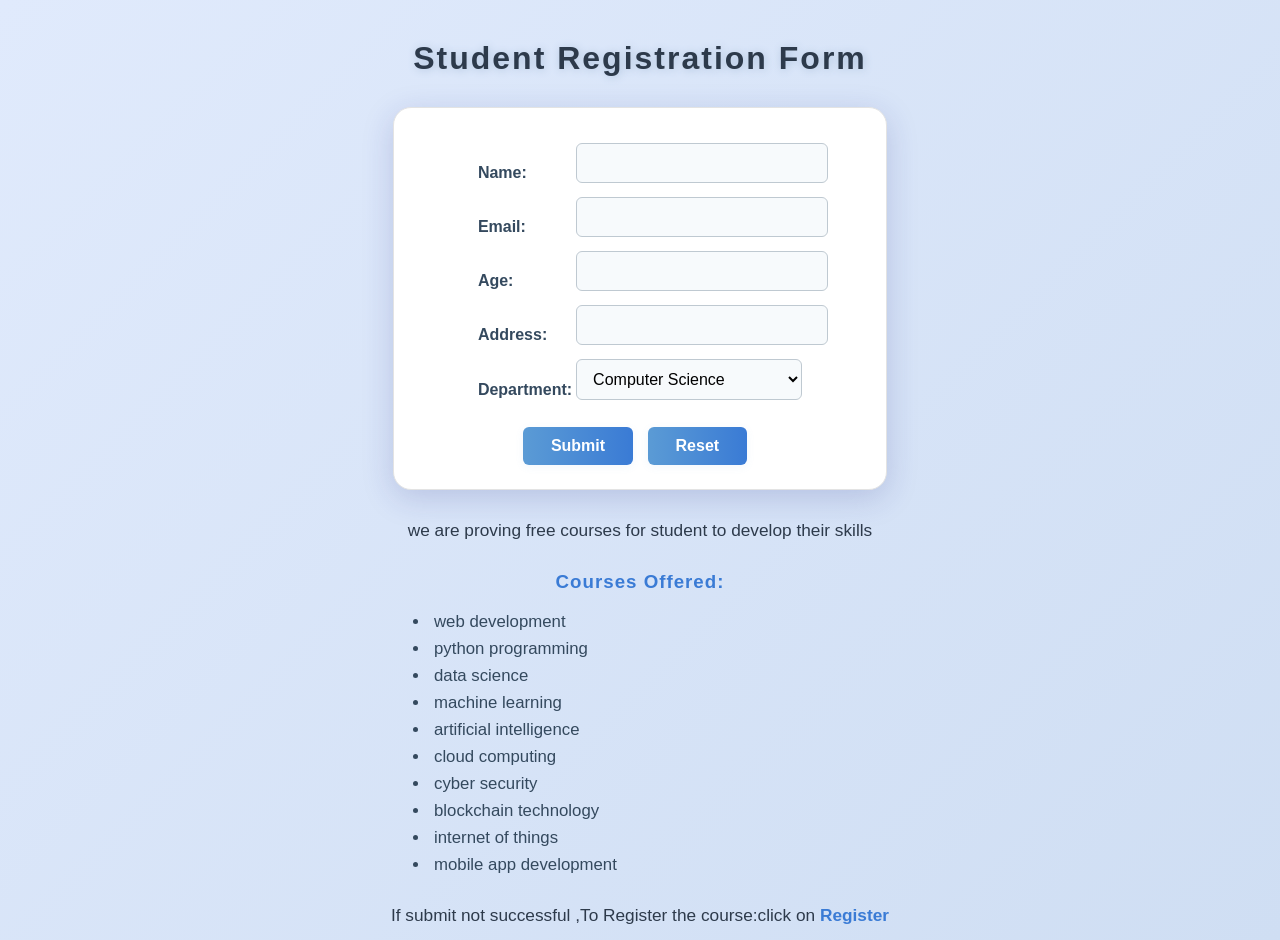
==== web.html @ 197f6a11 "basic html and css" ====
<!DOCTYPE html>
<html lang="en">
<head>
    <meta charset="UTF-8">
    <meta name="viewport" content="width=device-width, initial-scale=1.0">
    <title>student registration</title>
    <link rel="icon" href="C:\Users\Star\Desktop\frontend\img\web.jpg">
    <link rel="stylesheet" href="web.css">
</head>
<body>
    <center>
    <h1>Student Registration Form</h1>
    <form>
        <table>
            <tr>
                <td><label for="name">Name:</label></td>
                <td><input type="text" id="name" name="name" required></td>
            </tr>
            <tr>
                <td><label for="email">Email:</label></td>
                <td><input type="email" id="email" name="email" required></td>
            </tr>
            <tr>
                <td><label for="age">Age:</label></td>
                <td><input type="number" id="age" name="age" required></td>
            </tr>
            <tr>
                <td><label for="address">Address:</label></td>
                <td><input type="text" id="address" name="address" required></td>
            </tr>
            <tr>
                <td><label for="department">Department:</label></td>
                <td>
                    <select id="department" name="department" required>
                        <option value="computer science">Computer Science</option>
                        <option value="information technology">Information Technology</option>
                    </select>
                </td>
            </tr>
        </table>
        <button type="submit" onclick="location.href='course.html'">Submit</button>
        <input type="reset" value="Reset"></center>
        <p>we are proving free courses for student to develop their skills</p>
        <h3>Courses Offered:</h3>
        <ul>
            <li>web development</li>
            <li>python programming</li>
            <li>data science</li>
            <li>machine learning</li>
            <li>artificial intelligence</li>
            <li>cloud computing</li>
            <li>cyber security</li>
            <li>blockchain technology</li>
            <li>internet of things</li>
            <li>mobile app development</li>
        </ul>
        </form>
        <p>If submit not successful ,To Register the course:click on <a href="course.html">Register</a></p>
    </body>
</html>
---- web.css ----
body {
            background: linear-gradient(135deg, #e0eafc 0%, #cfdef3 100%);
            font-family: 'Segoe UI', Arial, sans-serif;
            margin: 0;
            padding: 0;
            min-height: 100vh;
        }
        h1 {
            color: #2d3a4b;
            margin-top: 40px;
            letter-spacing: 2px;
            text-shadow: 1px 1px 8px #b0c4de;
        }
        form {
            background: #fff;
            max-width: 420px;
            margin: 30px auto 20px auto;
            padding: 32px 36px 24px 36px;
            border-radius: 18px;
            box-shadow: 0 8px 32px 0 rgba(31, 38, 135, 0.18);
            border: 1px solid #e3e3e3;
        }
        label {
            font-weight: 600;
            color: #34495e;
            display: block;
            margin-bottom: 6px;
            margin-top: 16px;
        }
        input[type="text"],
        input[type="email"],
        input[type="number"],
        select {
            width: 100%;
            padding: 10px 12px;
            margin-bottom: 10px;
            border: 1px solid #bfc9d1;
            border-radius: 6px;
            background: #f7fafc;
            font-size: 1rem;
            transition: border 0.2s;
        }
        input[type="text"]:focus,
        input[type="email"]:focus,
        input[type="number"]:focus,
        select:focus {
            border: 1.5px solid #5b9bd5;
            outline: none;
            background: #eaf4fb;
        }
        button[type="submit"], input[type="reset"] {
            background: linear-gradient(90deg, #5b9bd5 0%, #3a7bd5 100%);
            color: #fff;
            border: none;
            border-radius: 6px;
            padding: 10px 28px;
            font-size: 1rem;
            font-weight: 600;
            margin-right: 10px;
            margin-top: 14px;
            cursor: pointer;
            box-shadow: 0 2px 8px rgba(90, 155, 213, 0.08);
            transition: background 0.2s, transform 0.2s;
        }
        button[type="submit"]:hover, input[type="reset"]:hover {
            background: linear-gradient(90deg, #3a7bd5 0%, #5b9bd5 100%);
            transform: translateY(-2px) scale(1.03);
        }
        p {
            color: #2d3a4b;
            font-size: 1.08rem;
            margin: 30px auto 10px auto;
            text-align: center;
        }
        h3 {
            color: #3a7bd5;
            margin-top: 30px;
            text-align: center;
            letter-spacing: 1px;
        }
        ul {
            max-width: 420px;
            margin: 0 auto 30px auto;
            padding: 0 30px;
            color: #34495e;
            font-size: 1.05rem;
        }
        ul li {
            margin-bottom: 7px;
            padding-left: 4px;
        }
        a {
            color: #3a7bd5;
            text-decoration: none;
            font-weight: 600;
            transition: color 0.2s;
        }
        a:hover {
            color: #1e4e79;
            text-decoration: underline;
        }
        @media (max-width: 600px) {
            form, ul {
                max-width: 96vw;
                padding: 18px 6vw;
            }
            h1, h3 {
                font-size: 1.2rem;
            }
        }
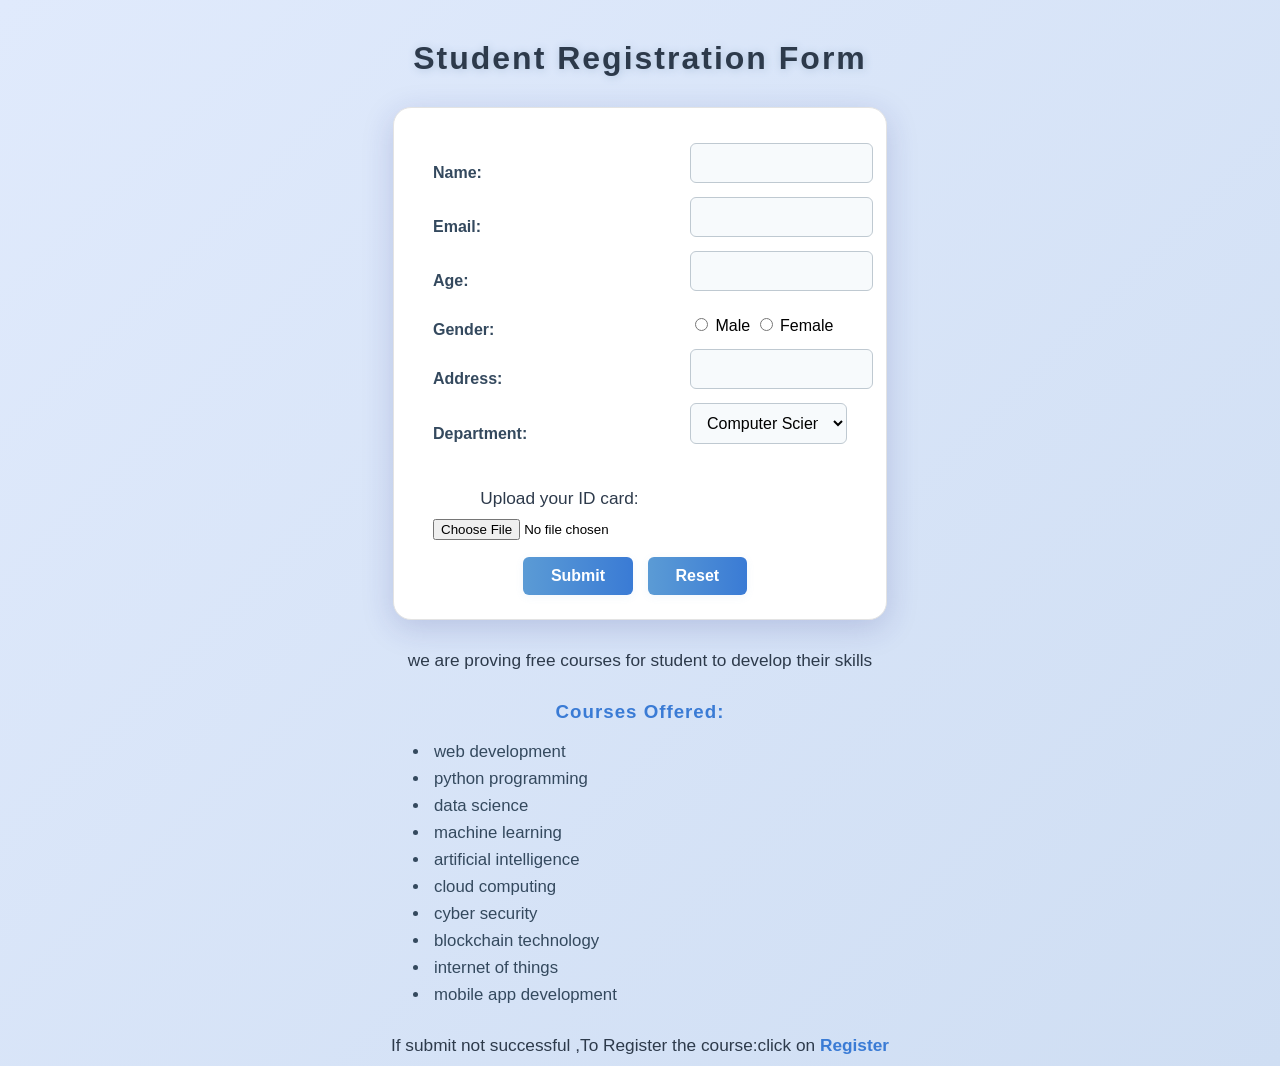
==== commit b0258076: "modify in input form" ====
--- a/web.html
+++ b/web.html
@@ -25,6 +25,12 @@
                 <td><input type="number" id="age" name="age" required></td>
             </tr>
             <tr>
+                <td><label for="gender">Gender:</label></td>
+                <td><input type="radio" id="gender" name="gender" value="male" required> Male
+                    <input type="radio" id="gender" name="gender" value="female" required> Female
+                </td>
+            </tr>
+            <tr>
                 <td><label for="address">Address:</label></td>
                 <td><input type="text" id="address" name="address" required></td>
             </tr>
@@ -35,6 +41,11 @@
                         <option value="computer science">Computer Science</option>
                         <option value="information technology">Information Technology</option>
                     </select>
+                </td>
+            </tr>
+            <tr>
+                <td>
+                    <p>Upload your ID card:</p><input type="file" name="file" required>
                 </td>
             </tr>
         </table>
